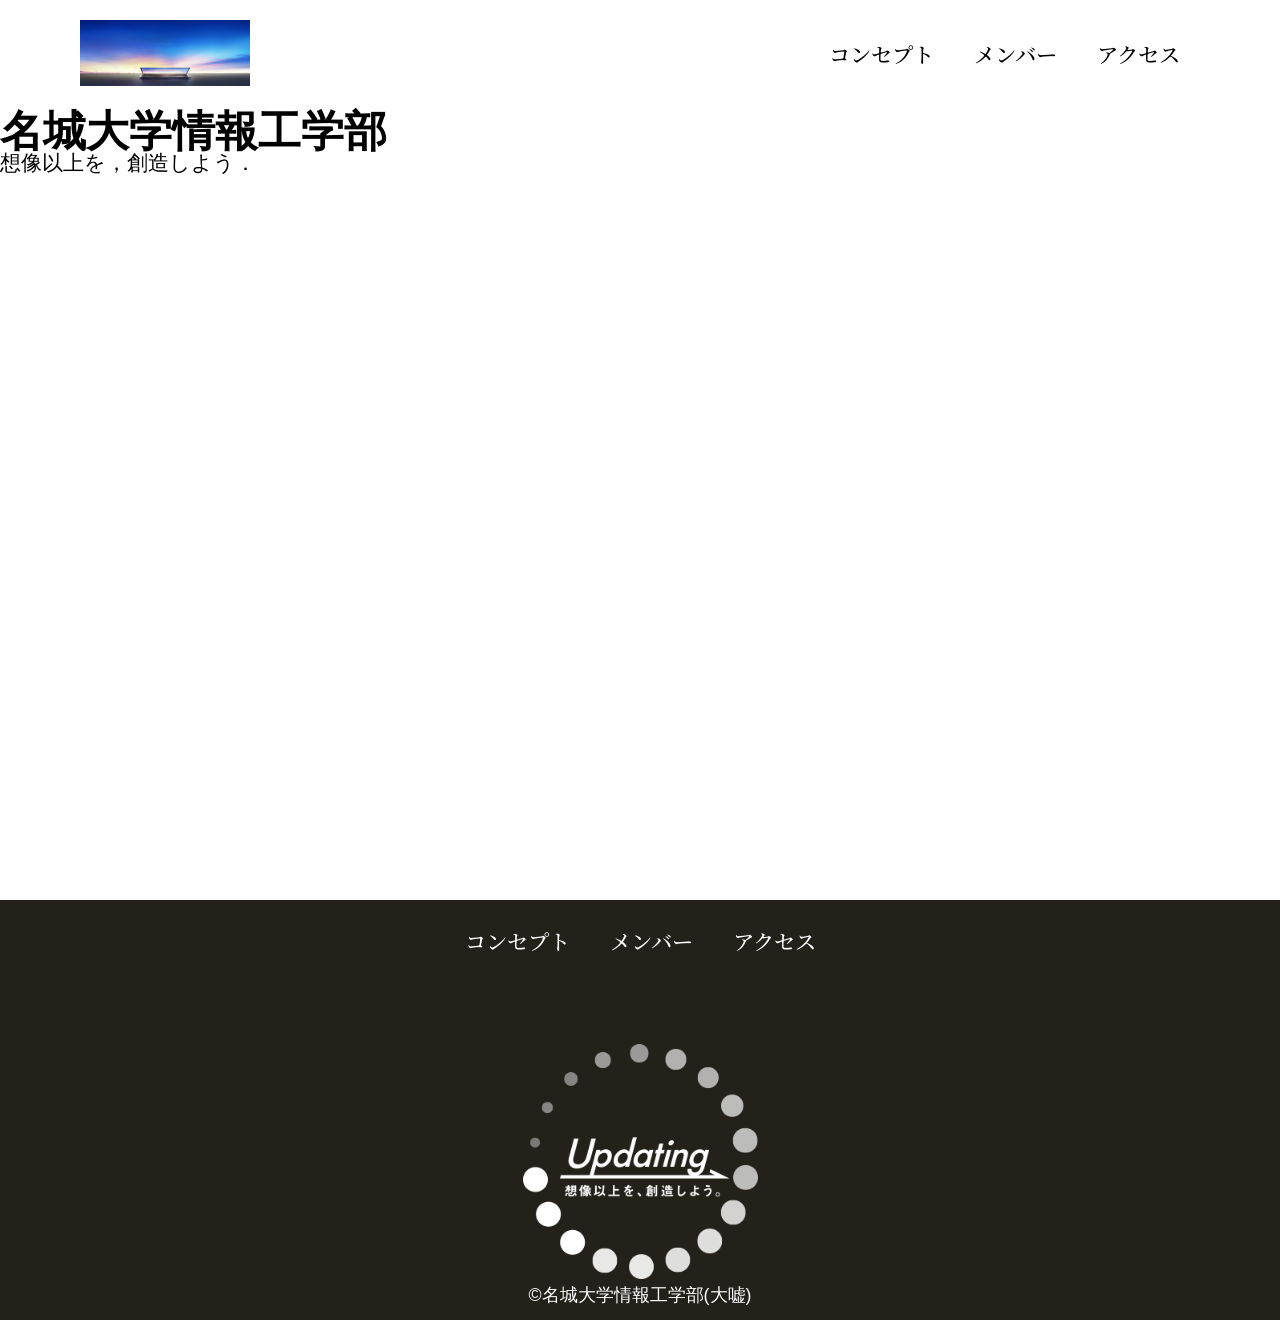
==== index.html @ fb507fc6 "create create" ====
<!DOCTYPE html>
<html lang="en">

<head>
    <meta charset="UTF-8">
    <meta name="description" content="ページの概要">
    <meta name="viewport" content="width=device-width">
    <title>名城大学情報工学部 非公式HP</title>
    <link href="css/index.css" rel="stylesheet">
    <link rel="preconnect" href="https://fonts.googleapis.com">
    <link rel="preconnect" href="https://fonts.gstatic.com" crossorigin>
    <link href="https://fonts.googleapis.com/css2?family=Noto+Serif+JP:wght@200..900&display=swap" rel="stylesheet">

</head>

<body>
    <header class="header">
        <div class="header-inner">
            <a class="header-logo" href="index.html">
                <img src="images/common/logo.png" alt="ロゴ">
            </a>
            <button class="toggle-menu-button"></button>
            <div class="header-site-menu">
                <nav class="site-menu">
                    <ul>
                        <li><a href="concept.html">コンセプト</a></li>
                        <li><a href="concept.html">メンバー</a></li>
                        <li><a href="concept.html">アクセス</a></li>
                    </ul>
                </nav>
            </div>
        </div>
    </header>
    <main class="first-view">
        <div class="first-text">
            <h1>名城大学情報工学部</h1>
            <p>想像以上を，創造しよう．</p>
        </div>
    </main>
    <!--footer ここから-->
    <footer class="footer">
        <nav class="site-menu">
            <ul>
                <li><a href="concept.html">コンセプト</a></li>
                <li><a href="concept.html">メンバー</a></li>
                <li><a href="concept.html">アクセス</a></li>
            </ul>
        </nav>
        <a class="footer-logo" href="index.html">
            <img src="images/common/logo_footer.png" alt="ロゴ">
        </a>
        <p class="copyright"><small>&copy;名城大学情報工学部(大嘘)</small></p>
    </footer>
    <!--footer ここまで-->
</body>

</html>
---- css/index.css ----
@charset "utf-8";

.first-view {
    height: calc(100vh - 110px);
    background-image: url(../images/index/bg-main.jpg);
    background-repeat: no-repeat;
    background-size: cover;
    display: flex;
    align-item: center;
}

.first-view-text {
    width: 100%;
    max-width: 1200px;
    margin-left: auto;
    margin-right: auto;
    padding-left: 40px;
    padding-bottom: 80px;
    color: #ffffff;
    font-weight: bold;
    text-shadow: 1px 1px 10px #4b2c14;
}

.first-view-text h1 {
    font-family: 'Montserrat', sans-serif;
    font-size: 56px;
    line-height: 72px;
}

.first-view-text p {
    font-size: 18px;
    margin-top: 20px;
}

.lead {
    max-width: 1200px;
    margin: 60px auto;
}

*,
::before,
::after {
    padding: 0;
    margin: 0;
    box-sizing: border-box;
}

ul,
ol {
    list-style: none;
}

a {
    color: inherit;
    text-decoration: none;
}

body {
    font-family: sans-serif;
    font-size: 16pt;
    color: #000000;
    line-height: 1;
    background-color: #ffffff;
}

img {
    max-width: 100%;
}

.header-inner {
    max-width: 1200px;
    height: 110px;
    margin-left: auto;
    margin-right: auto;
    padding-left: 40px;
    padding-right: 40px;
    display: flex;
    justify-content: space-between;
    align-items: center;
}

.toggle-menu-button {
    display: none;
}

.header-logo {
    display: block;
    width: 170px;
}

.site-menu ul {
    display: flex;
}

.site-menu ul li {
    margin-left: 20px;
    margin-right: 20px;
}

.site-menu ul li a {
    font-family: "Noto Serif JP", serif;
    font-optical-sizing: auto;
    font-weight: 500;
    font-style: normal;
}

@media (max-width: 800px) {
    .site-menu ul {
        display: block;
        text-align: center;
    }

    .site-menu li {
        margin-top: 20px;
    }

    .header {
        position: fixed;
        top: 0;
        left: 0;
        right: 0;
        background-color: #ffffff;
        height: 50px;
        z-index: 10;
        box-shadow: 0 3px 6px rgba(0, 0, 0, 0.1);
    }

    .header-inner {
        padding-left: 20px;
        padding-right: 20px;
        height: 100%;
    }

    .header-logo {
        width: 100;
    }
}

.footer {
    color: #ffffff;
    background-color: #24211b;
    padding-top: 30px;
    padding-bottom: 15px;
    display: flex;
    flex-direction: column;
    align-items: center;
}

.footer-logo {
    display: block;
    width: 235px;
    margin-top: 90px;
}

.copytight {
    font-size: 14px;
    font-weight: bold;
    margin-top: 90px;
}
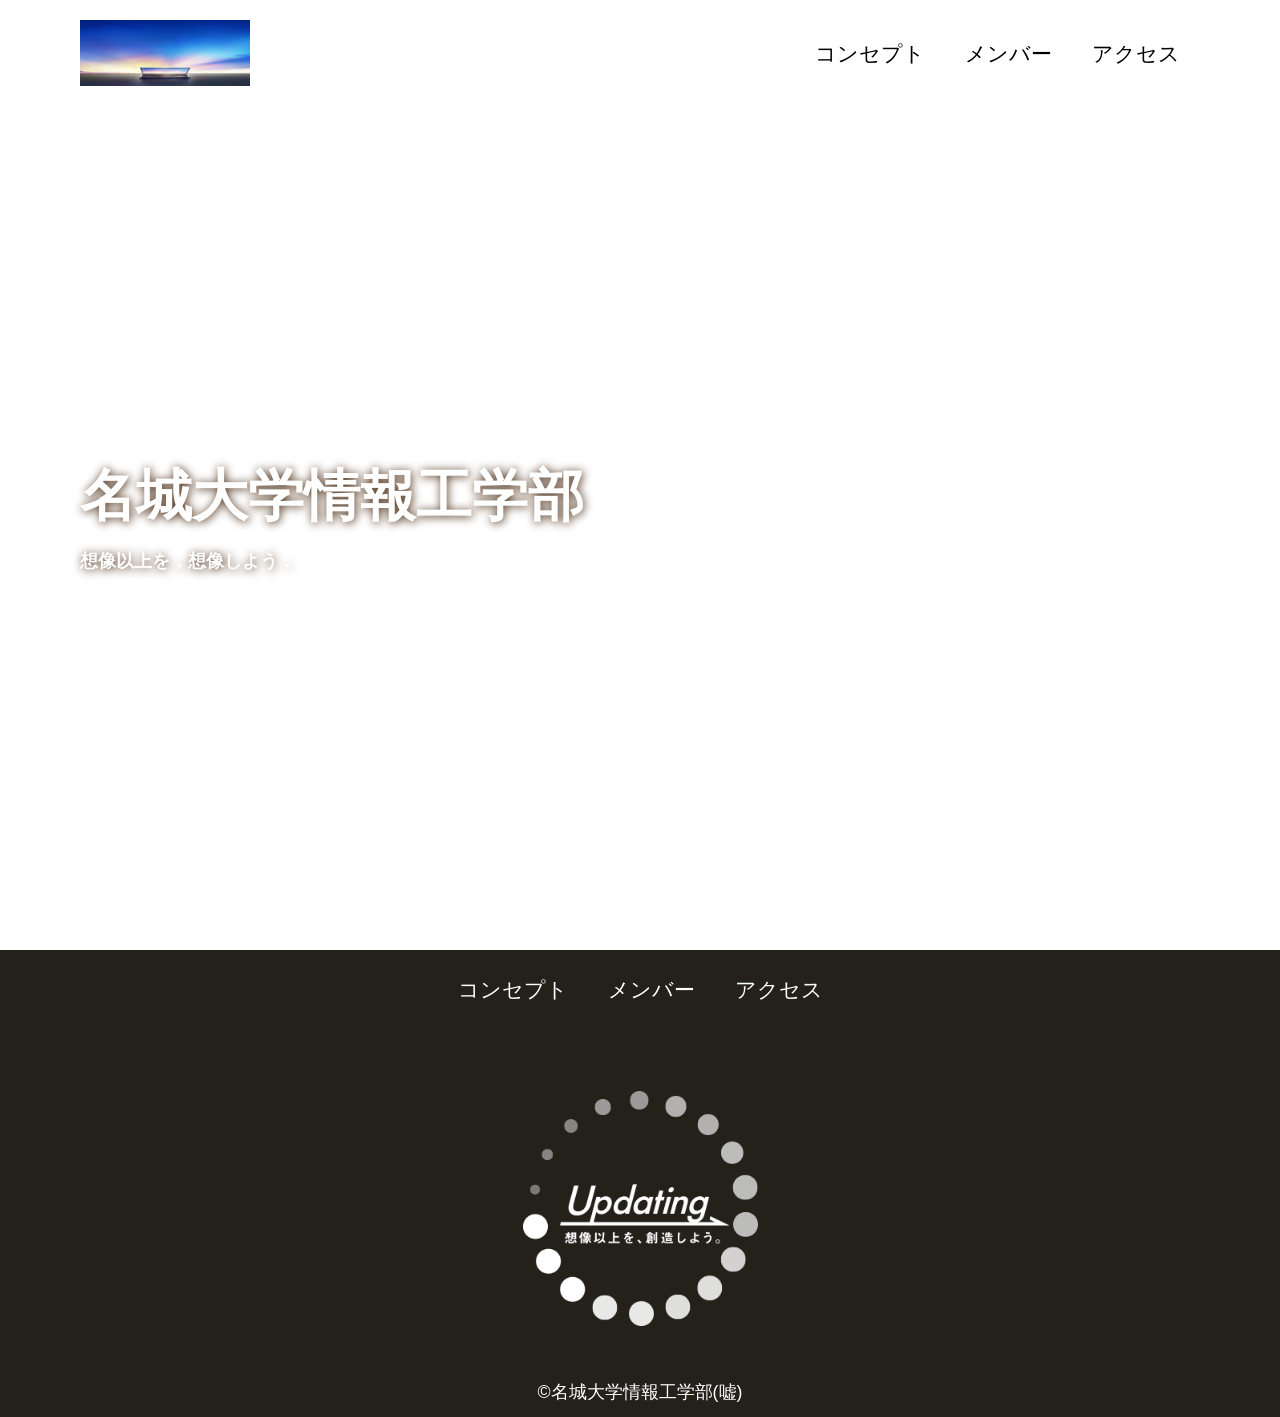
==== commit f3ee736b: "html" ====
--- a/index.html
+++ b/index.html
@@ -1,16 +1,16 @@
 <!DOCTYPE html>
-<html lang="en">
+<html>
 
 <head>
     <meta charset="UTF-8">
-    <meta name="description" content="ページの概要">
+    <title>名城大学情報工学部非公式HP</title>
+    <meta name="description" content="名城大学情報工学部非公式Webサイト">
     <meta name="viewport" content="width=device-width">
-    <title>名城大学情報工学部 非公式HP</title>
+    <script src="js/toggle-menu.js"></script>
     <link href="css/index.css" rel="stylesheet">
     <link rel="preconnect" href="https://fonts.googleapis.com">
     <link rel="preconnect" href="https://fonts.gstatic.com" crossorigin>
-    <link href="https://fonts.googleapis.com/css2?family=Noto+Serif+JP:wght@200..900&display=swap" rel="stylesheet">
-
+    <link href="https://fonts.googleapis.com/css2?family=Cherry+Bomb+One&display=swap" rel="stylesheet">
 </head>
 
 <body>
@@ -24,34 +24,34 @@
                 <nav class="site-menu">
                     <ul>
                         <li><a href="concept.html">コンセプト</a></li>
-                        <li><a href="concept.html">メンバー</a></li>
-                        <li><a href="concept.html">アクセス</a></li>
+                        <li><a href="members.html">メンバー</a></li>
+                        <li><a href="access.html">アクセス</a></li>
                     </ul>
                 </nav>
             </div>
         </div>
     </header>
-    <main class="first-view">
-        <div class="first-text">
-            <h1>名城大学情報工学部</h1>
-            <p>想像以上を，創造しよう．</p>
+    <main class="main">
+        <div class="first-view">
+            <div class="first-view-text">
+                <h1>名城大学情報工学部</h1>
+                <p>想像以上を，想像しよう．</p>
+            </div>
         </div>
     </main>
-    <!--footer ここから-->
     <footer class="footer">
         <nav class="site-menu">
             <ul>
                 <li><a href="concept.html">コンセプト</a></li>
-                <li><a href="concept.html">メンバー</a></li>
-                <li><a href="concept.html">アクセス</a></li>
+                <li><a href="members.html">メンバー</a></li>
+                <li><a href="access.html">アクセス</a></li>
             </ul>
         </nav>
         <a class="footer-logo" href="index.html">
             <img src="images/common/logo_footer.png" alt="ロゴ">
         </a>
-        <p class="copyright"><small>&copy;名城大学情報工学部(大嘘)</small></p>
+        <p class="copyright"><small>&copy;名城大学情報工学部(嘘)</small></p>
     </footer>
-    <!--footer ここまで-->
 </body>
 
 </html>
--- a/css/index.css
+++ b/css/index.css
@@ -4,9 +4,10 @@
     height: calc(100vh - 110px);
     background-image: url(../images/index/bg-main.jpg);
     background-repeat: no-repeat;
+    background-position: center center;
     background-size: cover;
     display: flex;
-    align-item: center;
+    align-items: center;
 }
 
 .first-view-text {
@@ -136,6 +137,19 @@
     }
 }
 
+.main {
+    padding-top: 50px;
+}
+
+.footer-logo {
+    margin-top: 60px;
+}
+
+.copyright {
+    margin-top: 50px;
+}
+
+
 .footer {
     color: #ffffff;
     background-color: #24211b;
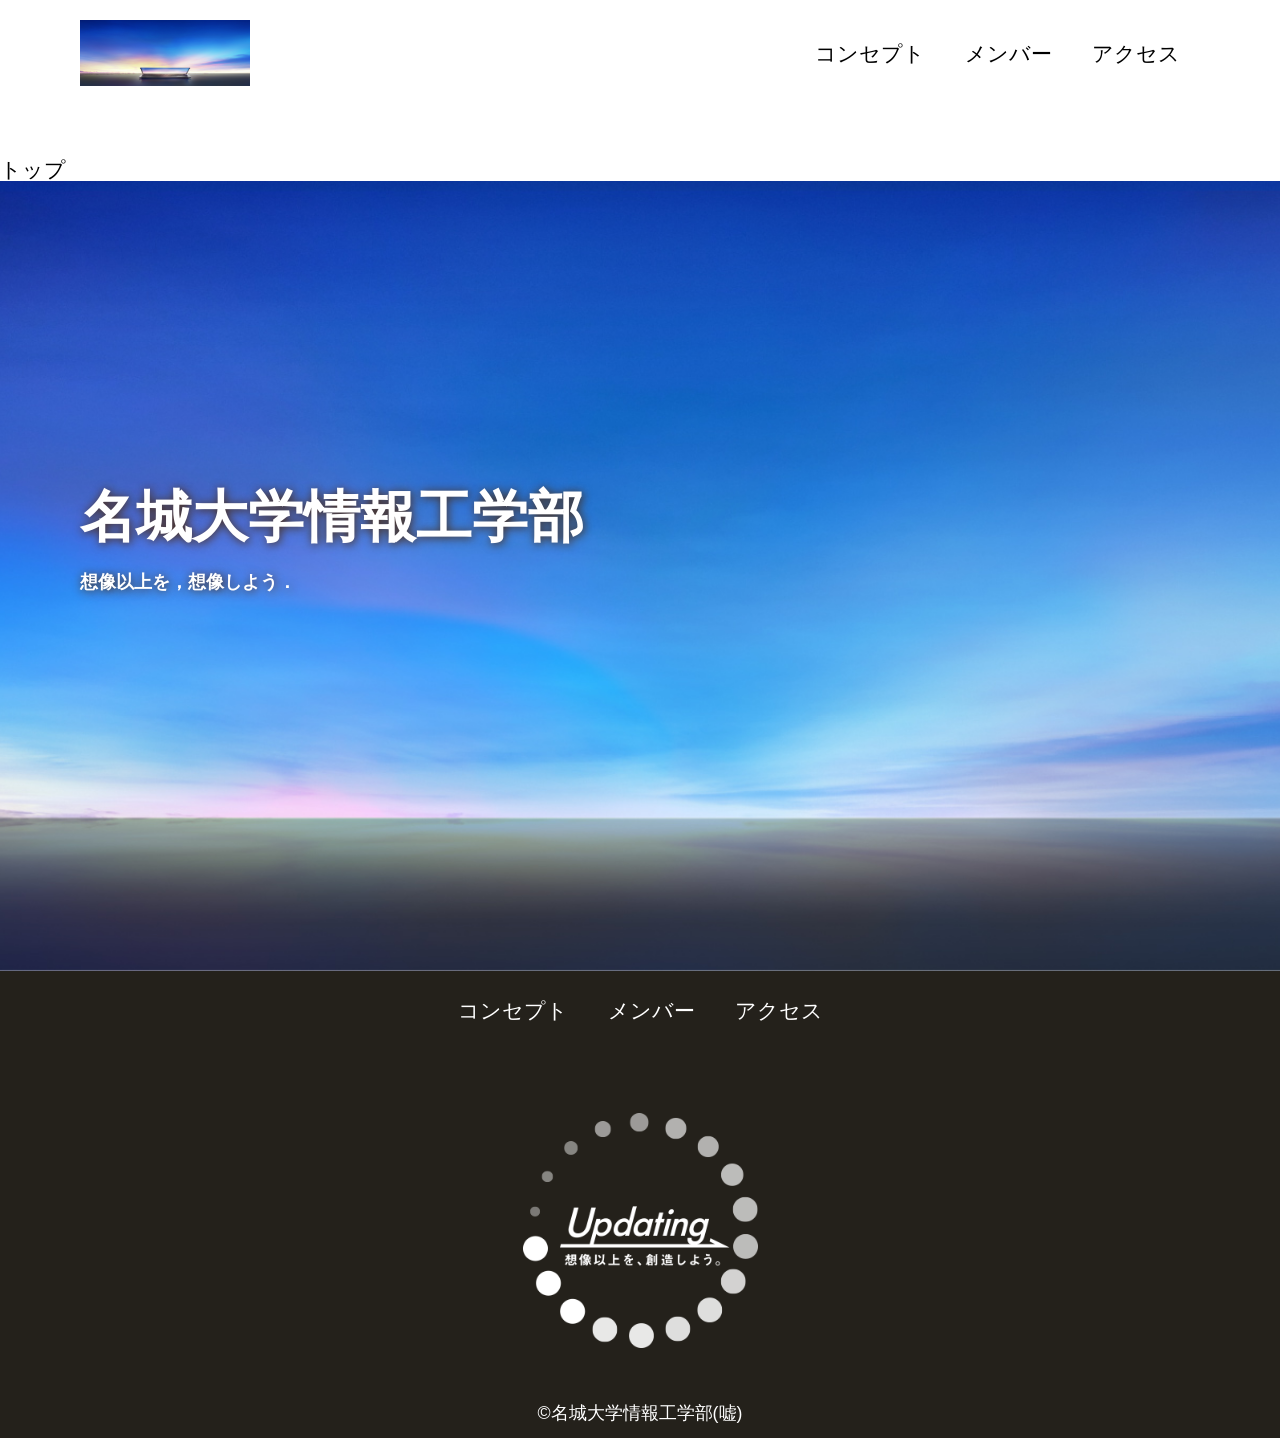
==== commit e9574e63: "09変更" ====
--- a/index.html
+++ b/index.html
@@ -32,6 +32,11 @@
         </div>
     </header>
     <main class="main">
+        <nav class="floating">
+            <ul>
+                <li><a href="#">トップ</a></li>
+            </ul>
+        </nav>
         <div class="first-view">
             <div class="first-view-text">
                 <h1>名城大学情報工学部</h1>
--- a/css/index.css
+++ b/css/index.css
@@ -1,8 +1,17 @@
 @charset "utf-8";
+
+nav.floating {
+    nav.floating {
+        position: absolute;
+        top: 100px;
+        left: 50px;
+        background-color: #d0d0d0;
+    }
+}
 
 .first-view {
     height: calc(100vh - 110px);
-    background-image: url(../images/index/bg-main.jpg);
+    background-image: url(../images/index/bg_main.jpg);
     background-repeat: no-repeat;
     background-position: center center;
     background-size: cover;
@@ -130,10 +139,53 @@
         padding-left: 20px;
         padding-right: 20px;
         height: 100%;
+        position: relative;
     }
 
     .header-logo {
         width: 100;
+    }
+
+    .header-site-menu {
+        position: absolute;
+        top: 100%;
+        left: 0;
+        right: 0;
+        color: #ffffff;
+        background-color: #736e62;
+        padding-top: 30px;
+        padding-bottom: 50px;
+        display: none;
+    }
+
+    .header-site-menu.is-show {
+        display: block;
+    }
+
+    .main {
+        padding-top: 50px;
+    }
+
+    .footer-logo {
+        margin-top: 60px;
+    }
+
+    .copyright {
+        margin-top: 50px;
+    }
+
+    .toggle-menu-button {
+        display: block;
+        width: 44px;
+        height: 34px;
+        background-image: url(../images/common/icon-menu.png);
+        background-size: 50%;
+        background-position: center;
+        background-repeat: no-repeat;
+        background-color: transparent;
+        border: none;
+        border-radius: 0;
+        outline: none;
     }
 }
 
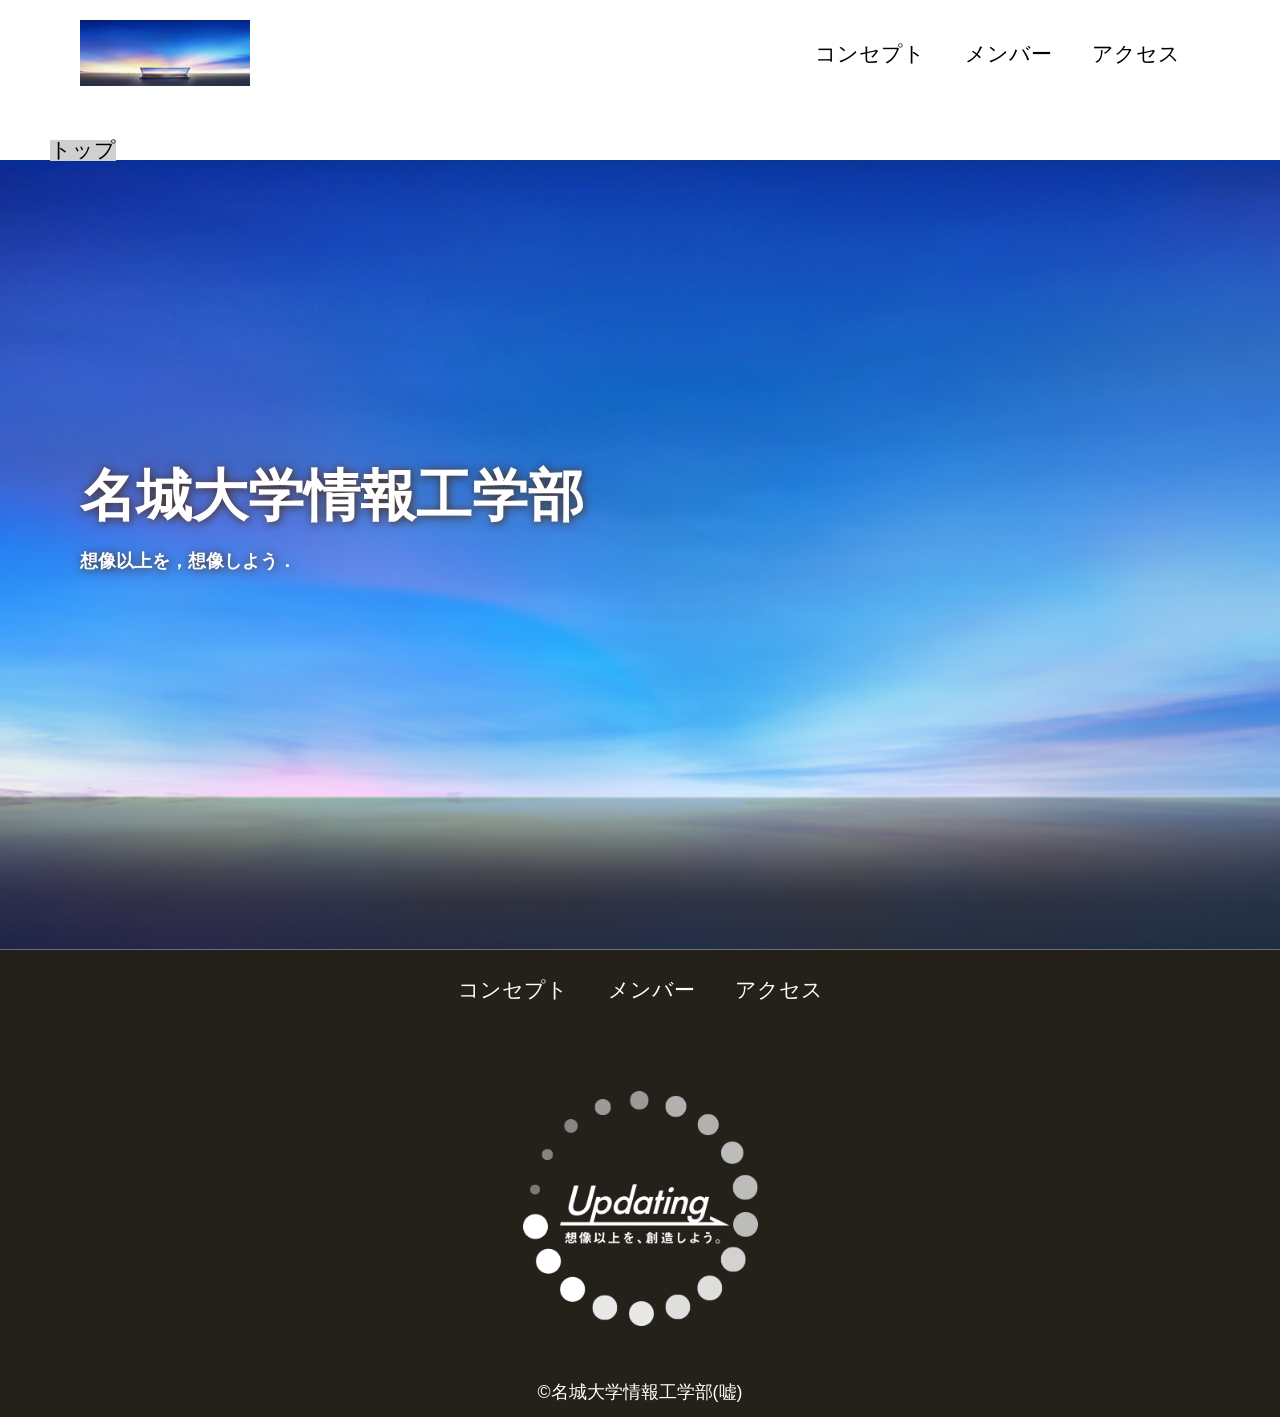
==== commit 72964543: "09完成" ====
--- a/index.html
+++ b/index.html
@@ -6,6 +6,7 @@
     <title>名城大学情報工学部非公式HP</title>
     <meta name="description" content="名城大学情報工学部非公式Webサイト">
     <meta name="viewport" content="width=device-width">
+    <script src="https://ajax.googleapis.com/ajax/libs/jquery/1.11.0/jquery.min.js"></script>
     <script src="js/toggle-menu.js"></script>
     <link href="css/index.css" rel="stylesheet">
     <link rel="preconnect" href="https://fonts.googleapis.com">
--- a/css/index.css
+++ b/css/index.css
@@ -1,12 +1,10 @@
 @charset "utf-8";
 
 nav.floating {
-    nav.floating {
-        position: absolute;
-        top: 100px;
-        left: 50px;
-        background-color: #d0d0d0;
-    }
+    position: absolute;
+    top: 100px;
+    left: 50px;
+    background-color: #d0d0d0;
 }
 
 .first-view {
@@ -160,18 +158,6 @@
 
     .header-site-menu.is-show {
         display: block;
-    }
-
-    .main {
-        padding-top: 50px;
-    }
-
-    .footer-logo {
-        margin-top: 60px;
-    }
-
-    .copyright {
-        margin-top: 50px;
     }
 
     .toggle-menu-button {
@@ -187,6 +173,18 @@
         border-radius: 0;
         outline: none;
     }
+
+    .main {
+        padding-top: 50px;
+    }
+
+    .footer-logo {
+        margin-top: 60px;
+    }
+
+    .copyright {
+        margin-top: 50px;
+    }
 }
 
 .main {
